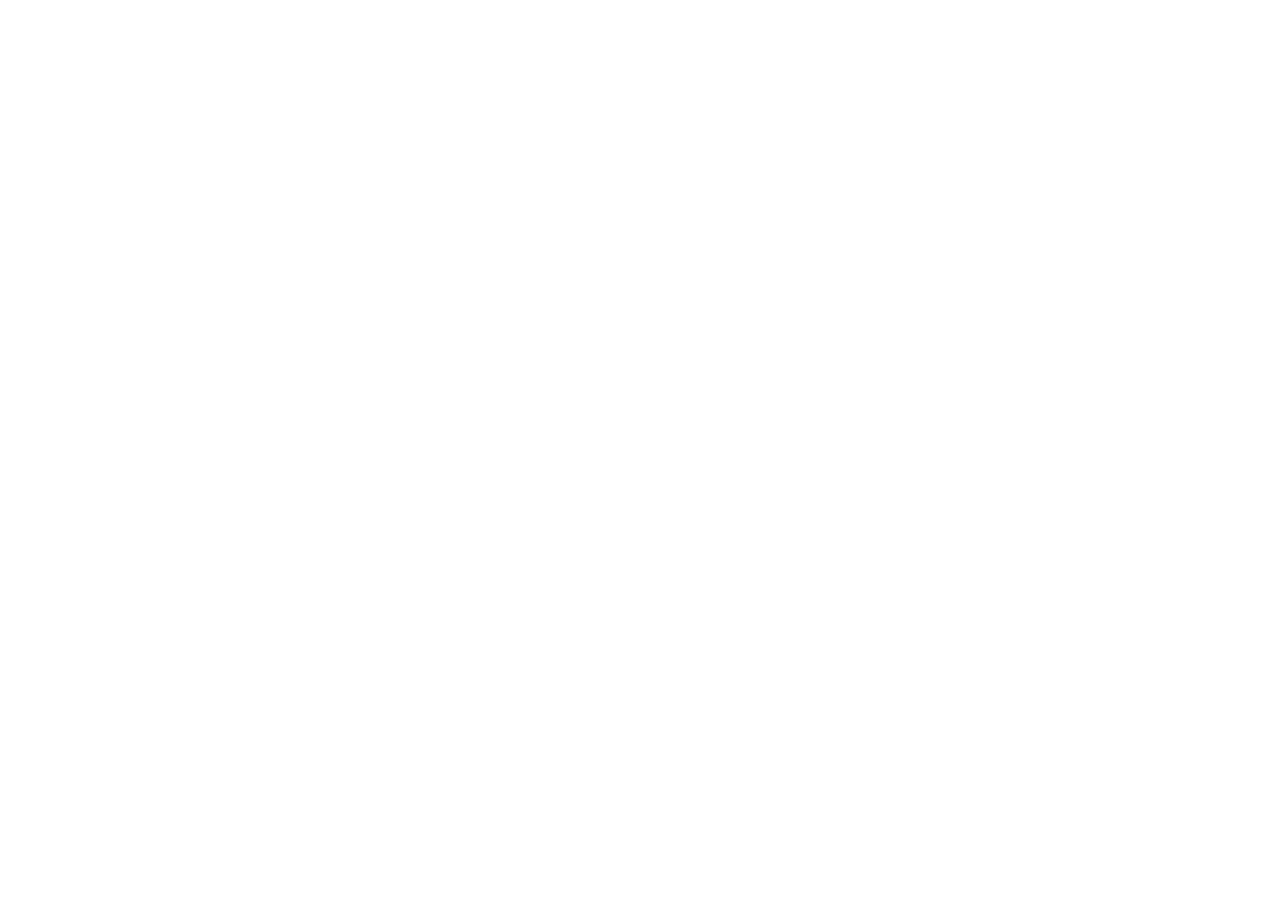
==== index.html @ f15f6111 "segundo commit" ====
<!DOCTYPE html>
<html lang="en">
<head>
    <meta charset="UTF-8">
    <meta http-equiv="X-UA-Compatible" content="IE=edge">
    <meta name="viewport" content="width=device-width, initial-scale=1.0">
    <link:ico src="./"></link:ico>
    <title>Perfumada - La Loca de los Perfumes</title>
</head>
<body>
    
</body>
</html>
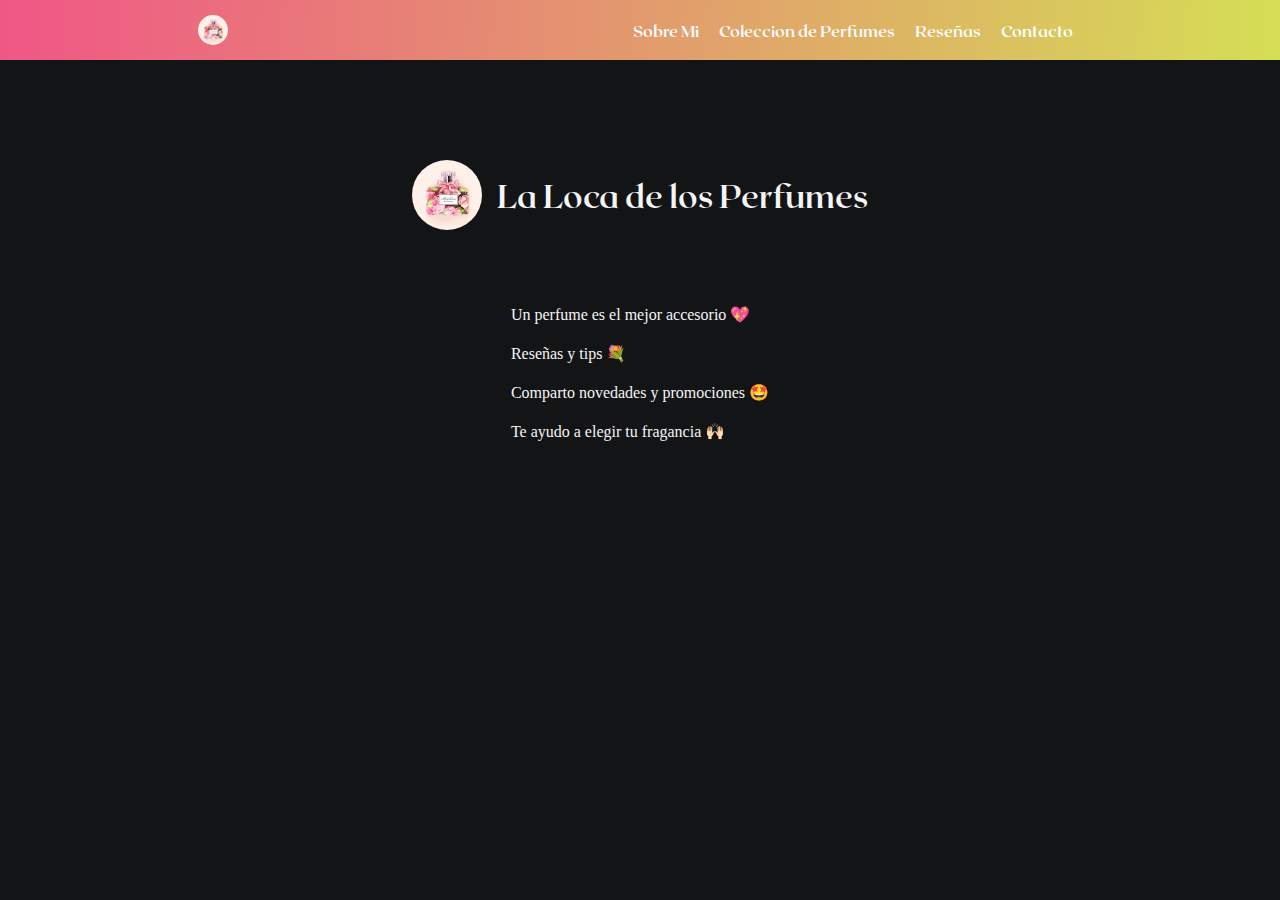
==== commit 48dd017a: "probando commit" ====
--- a/index.html
+++ b/index.html
@@ -4,10 +4,34 @@
     <meta charset="UTF-8">
     <meta http-equiv="X-UA-Compatible" content="IE=edge">
     <meta name="viewport" content="width=device-width, initial-scale=1.0">
-    <link:ico src="./"></link:ico>
-    <title>Perfumada - La Loca de los Perfumes</title>
+    <link rel="icon" type="image/x-icon" href="./images/pngegg.png">
+    <title>La Loca de los Perfumes</title>
+    <link rel="stylesheet" href="styles.css">
 </head>
 <body>
-    
+    <header class="header_section">
+        <nav class="nav_section">
+            <img src="./images/logo.jpg" alt="logo">
+            <ul>
+                <li><a href="">Sobre Mi</a></li>
+                <li><a href="">Coleccion de Perfumes</a></li>
+                <li><a href="">Reseñas</a></li>
+                <li><a href="">Contacto</a></li>
+            </ul>
+        </nav>
+    </header>
+    <div class="heroe_section">
+        <div class="titulo">
+            <img src="./images/logo.jpg" alt="logo">
+            <h1>La Loca de los Perfumes</h1>
+        </div>
+        <div class="info">
+           <p>Un perfume es el mejor accesorio 💖</p>
+           <p>Reseñas y tips 💐</p>
+           <p>Comparto novedades y promociones 🤩</p>
+           <p>Te ayudo a elegir tu fragancia 🙌🏻</p>
+        </div>
+    </div>
+    <script src="./app.js"></script>
 </body>
 </html>--- a/styles.css
+++ b/styles.css
@@ -0,0 +1,92 @@
+@font-face {
+    font-family: 'roxborough-cf-bold';
+    src: url('./fonts/FontsFree-Net-roxborough-cf-bold.ttf');
+}
+
+*{
+    margin: 0;
+    padding: 0;
+    box-sizing: border-box;
+}
+
+:root{
+    --rosa: #f05686;
+    --verde: #d5de55;
+    --font: 'roxborough-cf-bold';
+}
+
+body{ 
+    background-color: #131415;
+    color: whitesmoke;
+}
+
+.header_section{
+    background: rgb(240,86,134);
+    background: linear-gradient(93deg, rgba(240,86,134,1) 0%, rgba(213,222,85,1) 100%); 
+}
+
+.header_section .nav_section{
+    padding: 15px 0px;
+    display: flex;
+    justify-content: space-around;
+    flex-direction: row;
+}
+
+.nav_section img{
+    width: 30px;
+    height: 30px;
+    border-radius: 50px;
+}
+
+.nav_section ul{
+    display: flex;
+    justify-content: center;
+    align-items: center;
+}
+
+.nav_section li{
+    display: inline-block;
+    align-items: center;
+    margin: 0px 10px;
+    font-family: var(--font);
+}
+
+.nav_section a{
+    color: white;
+    text-decoration: none;
+}
+
+.heroe_section{
+    margin-top: 100px;
+    display: flex;
+    justify-content: center;
+    align-items: center;
+    flex-direction: column;
+    gap: 15px;
+}
+
+.heroe_section .titulo{
+    display: flex;
+    justify-content: center;
+    align-items: center;
+    gap: 15px;
+}
+
+.heroe_section h1{
+  color: whitesmoke;
+  font-family: var(--font);
+}
+
+.heroe_section img{
+    width: 70px;
+    height: 70px;
+    border-radius: 50px;
+}
+
+.heroe_section .info{
+    margin-top: 40px;
+}
+
+.info p{
+    margin: 20px 0px;
+}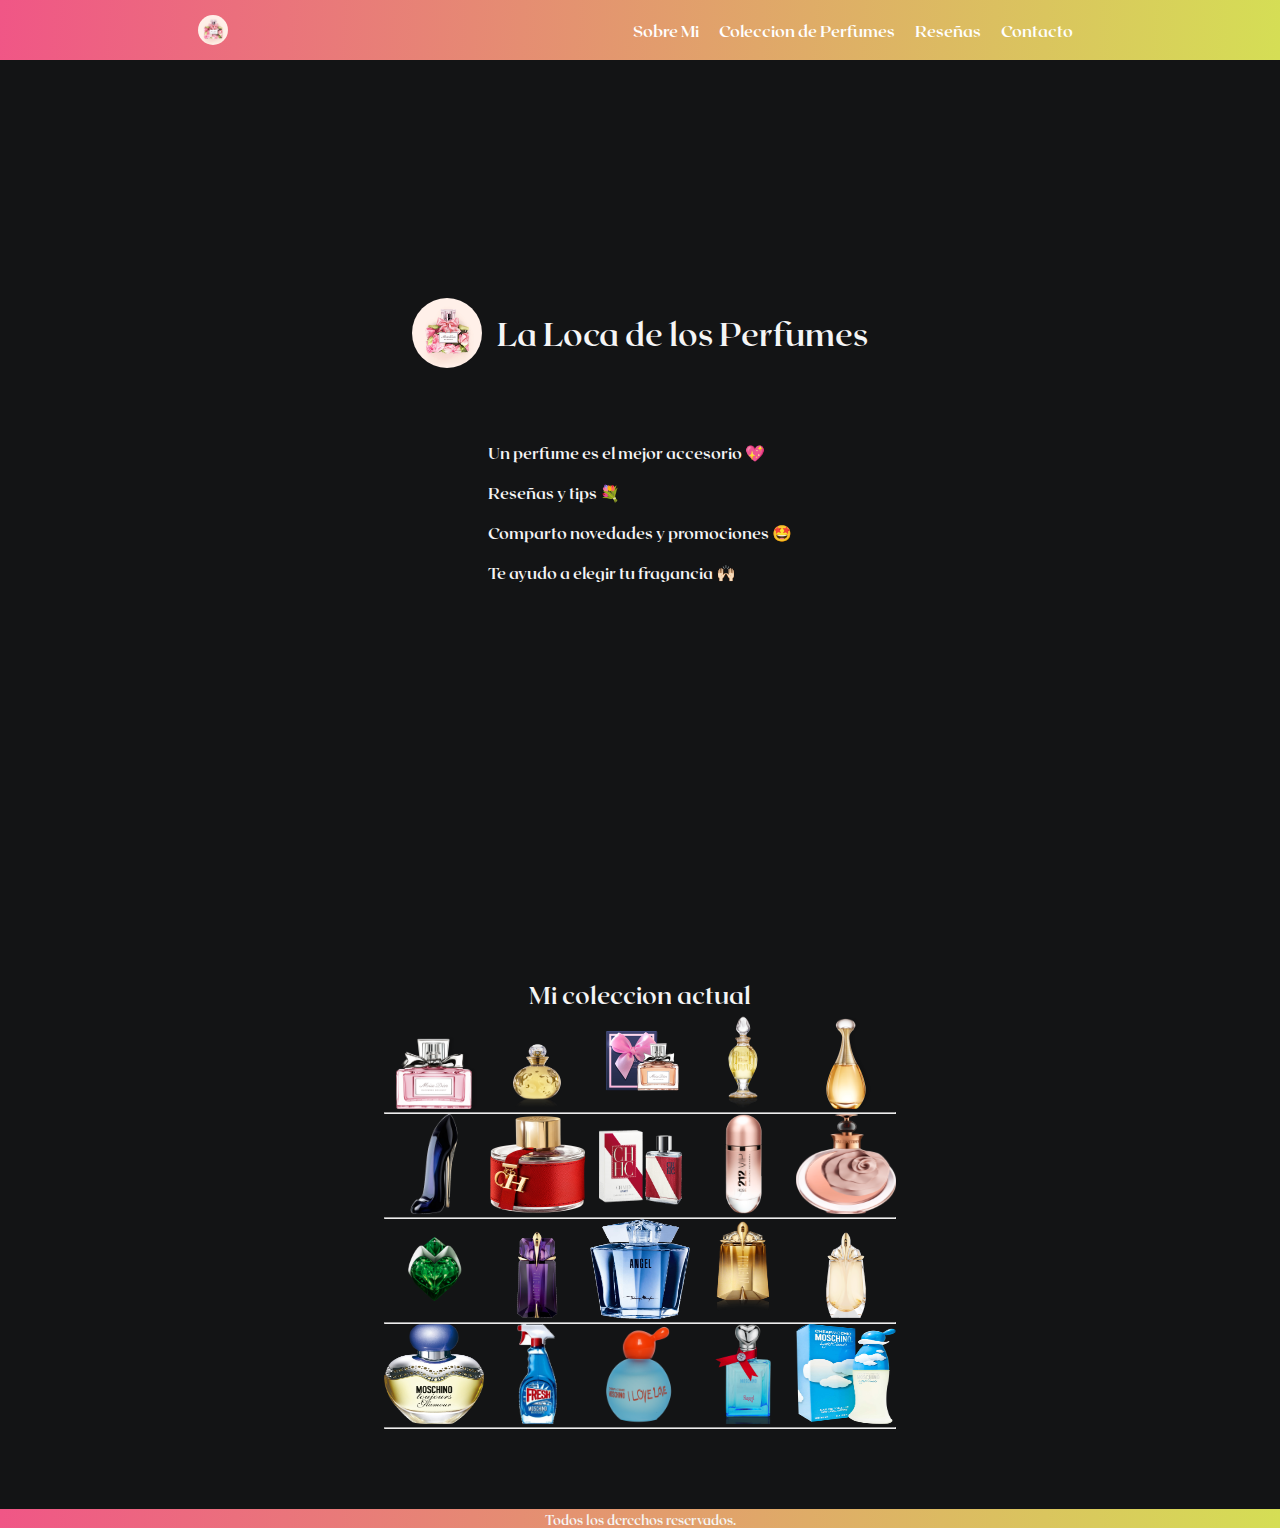
==== commit f8a480be: "guardado" ====
--- a/index.html
+++ b/index.html
@@ -14,7 +14,7 @@
             <img src="./images/logo.jpg" alt="logo">
             <ul>
                 <li><a href="">Sobre Mi</a></li>
-                <li><a href="">Coleccion de Perfumes</a></li>
+                <li><a href="#coleccion">Coleccion de Perfumes</a></li>
                 <li><a href="">Reseñas</a></li>
                 <li><a href="">Contacto</a></li>
             </ul>
@@ -32,6 +32,49 @@
            <p>Te ayudo a elegir tu fragancia 🙌🏻</p>
         </div>
     </div>
+    <div class="coleccion_section">
+        <div class="titulo_coleccion">
+            <a name="coleccion"></a>
+            <h2>Mi coleccion actual</h2>
+        </div>
+        <div class="perfumes_section">
+            <div>
+                <img src="./images/perfumesBotellas/01.png" alt="">
+                <img src="./images/perfumesBotellas/02.png" alt="">
+                <img src="./images/perfumesBotellas/03.png" alt="">
+                <img src="./images/perfumesBotellas/04.png" alt="">
+                <img src="./images/perfumesBotellas/05.png" alt="">
+                <hr>
+            </div>
+            <div>
+                <img src="./images/perfumesBotellas/06.png" alt="">
+                <img src="./images/perfumesBotellas/07.png" alt="">
+                <img src="./images/perfumesBotellas/08.png" alt="">
+                <img src="./images/perfumesBotellas/09.png" alt="">
+                <img src="./images/perfumesBotellas/10.png" alt="">
+                <hr>
+            </div>
+            <div>
+                <img src="./images/perfumesBotellas/11.png" alt="">
+                <img src="./images/perfumesBotellas/12.png" alt="">
+                <img src="./images/perfumesBotellas/13.png" alt="">
+                <img src="./images/perfumesBotellas/14.png" alt="">
+                <img src="./images/perfumesBotellas/15.png" alt="">
+                <hr>
+            </div>
+            <div>
+                <img src="./images/perfumesBotellas/16.png" alt="">
+                <img src="./images/perfumesBotellas/17.png" alt="">
+                <img src="./images/perfumesBotellas/18.png" alt="">
+                <img src="./images/perfumesBotellas/19.png" alt="">
+                <img src="./images/perfumesBotellas/20.png" alt="">
+                <hr>
+            </div>
+        </div>
+    </div>
+    <footer class="footer_section">
+        <p><small>Todos los derechos reservados.</small></p>
+    </footer>
     <script src="./app.js"></script>
 </body>
 </html>--- a/styles.css
+++ b/styles.css
@@ -7,6 +7,7 @@
     margin: 0;
     padding: 0;
     box-sizing: border-box;
+    scroll-behavior: smooth;
 }
 
 :root{
@@ -18,9 +19,17 @@
 body{ 
     background-color: #131415;
     color: whitesmoke;
+    font-family: var(--font);
+    display: flex;
+    justify-content: center;
+    align-items: center;
+    flex-direction: column;
 }
 
 .header_section{
+    top: 0;
+    position: fixed;
+    width: 100%;
     background: rgb(240,86,134);
     background: linear-gradient(93deg, rgba(240,86,134,1) 0%, rgba(213,222,85,1) 100%); 
 }
@@ -57,7 +66,9 @@
 }
 
 .heroe_section{
-    margin-top: 100px;
+    width: 60%;
+    height: 100vh;
+    padding: 4rem 1rem;
     display: flex;
     justify-content: center;
     align-items: center;
@@ -89,4 +100,27 @@
 
 .info p{
     margin: 20px 0px;
+}
+
+.coleccion_section{
+    width: 60%;
+    padding: 5rem 1rem;
+    display: flex;
+    flex-direction: column;
+    justify-content: center;
+    align-items: center;
+}
+
+.perfumes_section img{
+    width: 100px;
+    height: 100px;
+}
+
+.footer_section{
+    width: 100%;
+    display: flex;
+    justify-content: center;
+    bottom: 0;
+    background: rgb(240,86,134);
+    background: linear-gradient(93deg, rgba(240,86,134,1) 0%, rgba(213,222,85,1) 100%); 
 }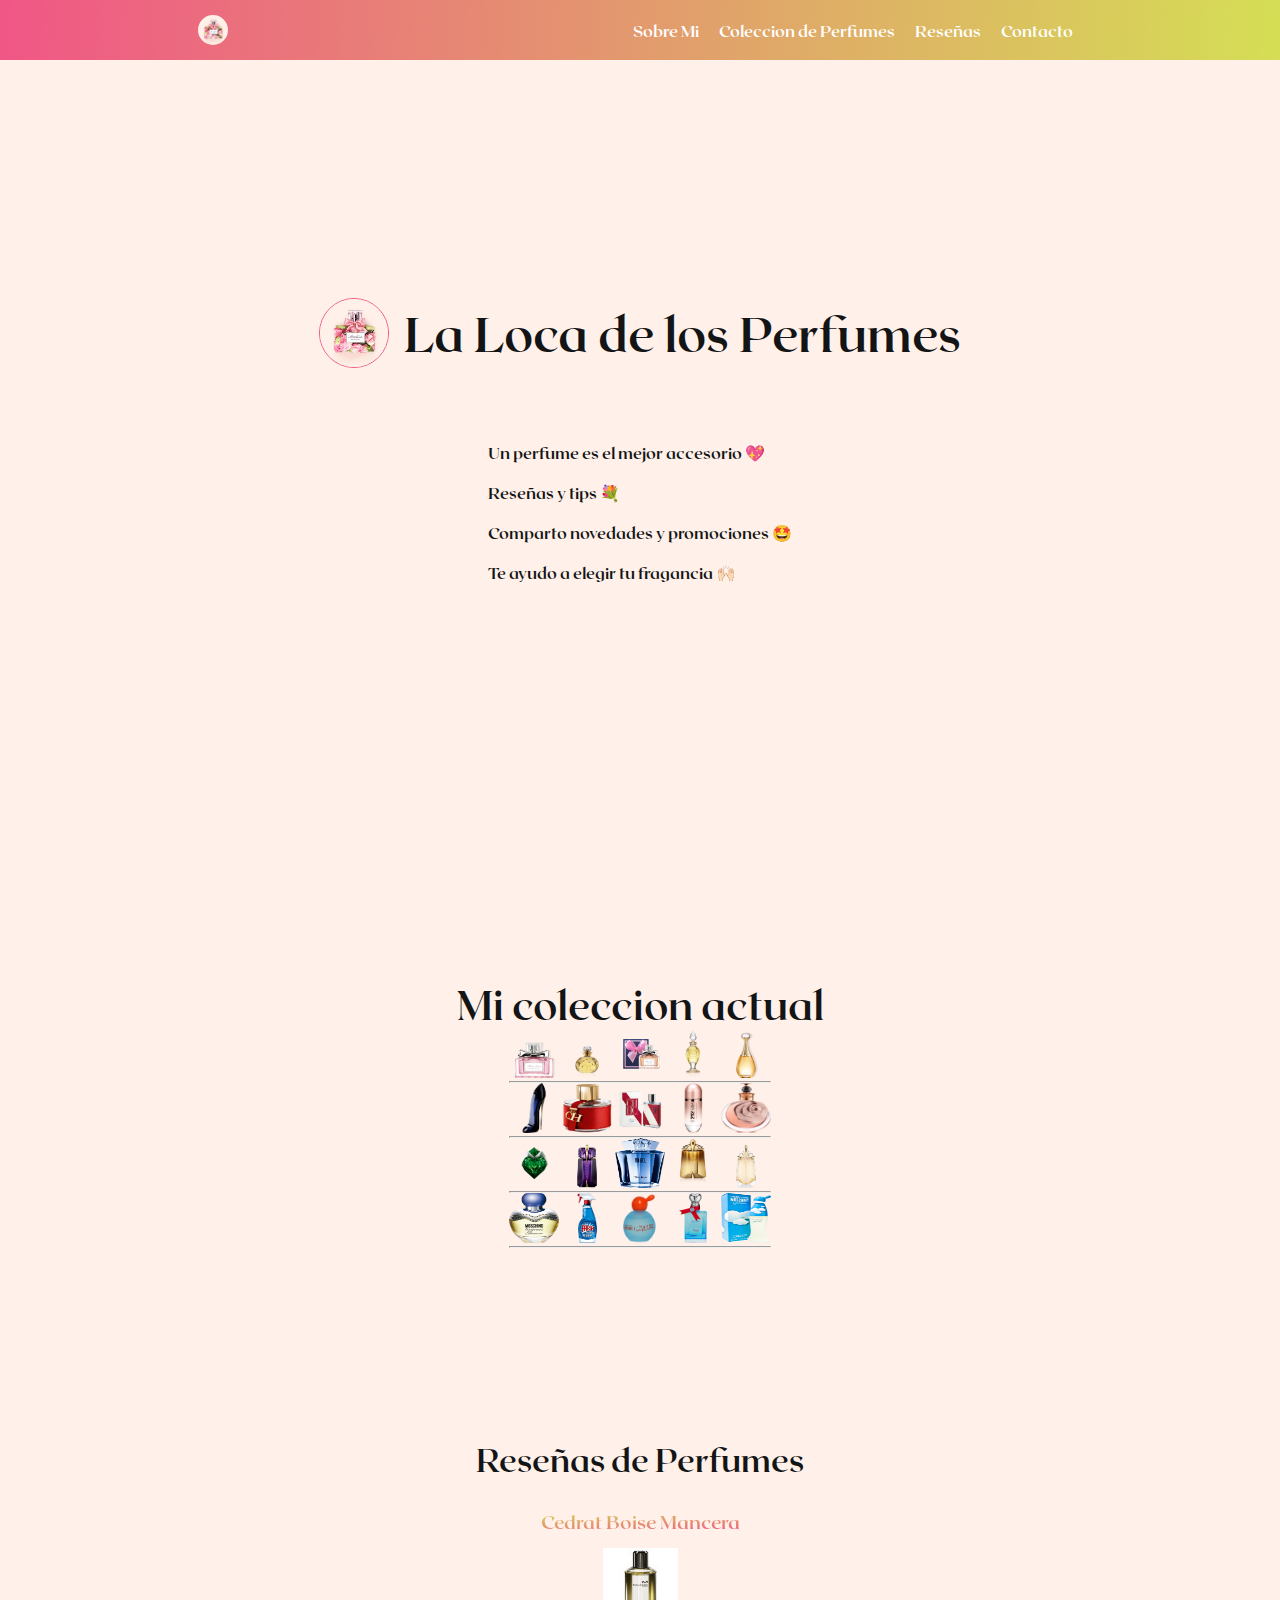
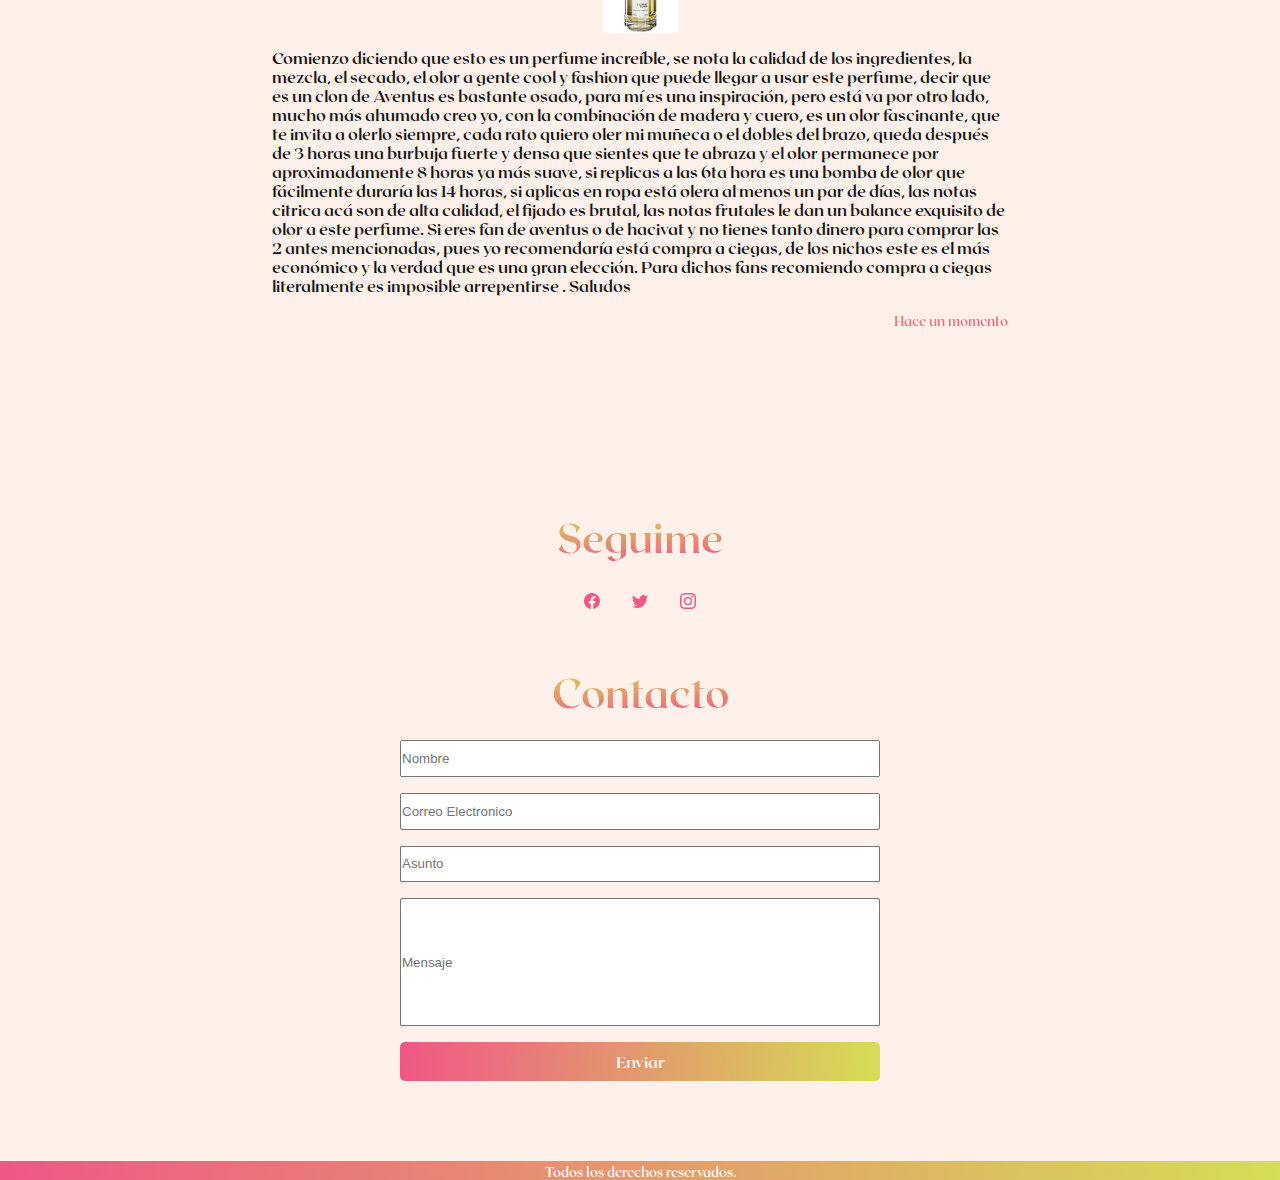
==== commit 2d72c9d9: "re tarde el commit un domingo" ====
--- a/index.html
+++ b/index.html
@@ -13,13 +13,14 @@
         <nav class="nav_section">
             <img src="./images/logo.jpg" alt="logo">
             <ul>
-                <li><a href="">Sobre Mi</a></li>
+                <li><a href="#">Sobre Mi</a></li>
                 <li><a href="#coleccion">Coleccion de Perfumes</a></li>
-                <li><a href="">Reseñas</a></li>
-                <li><a href="">Contacto</a></li>
+                <li><a href="#resena">Reseñas</a></li>
+                <li><a href="#contacto">Contacto</a></li>
             </ul>
         </nav>
     </header>
+    
     <div class="heroe_section">
         <div class="titulo">
             <img src="./images/logo.jpg" alt="logo">
@@ -32,6 +33,7 @@
            <p>Te ayudo a elegir tu fragancia 🙌🏻</p>
         </div>
     </div>
+
     <div class="coleccion_section">
         <div class="titulo_coleccion">
             <a name="coleccion"></a>
@@ -72,6 +74,56 @@
             </div>
         </div>
     </div>
+
+    <div class="resenas_section">
+        <div class="titulo">
+            <a name="resena"></a>
+            <h1>Reseñas de Perfumes</h1>
+        </div>
+        <div class="resena_info">
+            <h3 class="texto-gradiente">Cedrat Boise Mancera</h3>
+            <img src="./images/m.15211.jpg" alt="">
+            <p>
+               Comienzo diciendo que esto es un perfume increíble, se nota la calidad de los ingredientes, la mezcla, el secado, el olor a gente cool y fashion que puede llegar a usar este perfume, decir que es un clon de Aventus es bastante osado, para mí es una inspiración, pero está va por otro lado, mucho más ahumado creo yo, con la combinación de madera y cuero, es un olor fascinante, que te invita a olerlo siempre, cada rato quiero oler mi muñeca o el dobles del brazo, queda después de 3 horas una burbuja fuerte y densa que sientes que te abraza y el olor permanece por aproximadamente 8 horas ya más suave, si replicas a las 6ta hora es una bomba de olor que fácilmente duraría las 14 horas, si aplicas en ropa está olera al menos un par de días, las notas citrica acá son de alta calidad, el fijado es brutal, las notas frutales le dan un balance exquisito de olor a este perfume. Si eres fan de aventus o de hacivat y no tienes tanto dinero para comprar las 2 antes mencionadas, pues yo recomendaría está compra a ciegas, de los nichos este es el más económico y la verdad que es una gran elección. Para dichos fans recomiendo compra a ciegas literalmente es imposible arrepentirse . Saludos 
+            </p>
+            <p class="ago_resena texto-gradiente"><small>Hace un momento</small></p>
+        </div>
+    </div>
+
+    <div class="contacto_section">
+        <a name="contacto"></a>
+        <div class="seguime">
+            <h3 class="texto-gradiente">Seguime</h3>
+            <div class="socialbtn">
+                <a href="https://www.facebook.com/profile.php?id=100091892619395&mibextid=LQQJ4d" target="_blank" class="slider-nav-item">
+                    <svg xmlns="http://www.w3.org/2000/svg" width="16" height="16" fill="currentColor" class="bi bi-facebook" viewBox="0 0 16 16">
+                        <path d="M16 8.049c0-4.446-3.582-8.05-8-8.05C3.58 0-.002 3.603-.002 8.05c0 4.017 2.926 7.347 6.75 7.951v-5.625h-2.03V8.05H6.75V6.275c0-2.017 1.195-3.131 3.022-3.131.876 0 1.791.157 1.791.157v1.98h-1.009c-.993 0-1.303.621-1.303 1.258v1.51h2.218l-.354 2.326H9.25V16c3.824-.604 6.75-3.934 6.75-7.951z"/>
+                    </svg>
+                </a>
+                <a href="https://twitter.com/locadeperfumes?s=11&t=67yDDYNcjKkB8qKzcbiNJA" target="_blank" class="slider-nav-item">
+                    <svg xmlns="http://www.w3.org/2000/svg" width="16" height="16" fill="currentColor" class="bi bi-twitter" viewBox="0 0 16 16">
+                        <path d="M5.026 15c6.038 0 9.341-5.003 9.341-9.334 0-.14 0-.282-.006-.422A6.685 6.685 0 0 0 16 3.542a6.658 6.658 0 0 1-1.889.518 3.301 3.301 0 0 0 1.447-1.817 6.533 6.533 0 0 1-2.087.793A3.286 3.286 0 0 0 7.875 6.03a9.325 9.325 0 0 1-6.767-3.429 3.289 3.289 0 0 0 1.018 4.382A3.323 3.323 0 0 1 .64 6.575v.045a3.288 3.288 0 0 0 2.632 3.218 3.203 3.203 0 0 1-.865.115 3.23 3.23 0 0 1-.614-.057 3.283 3.283 0 0 0 3.067 2.277A6.588 6.588 0 0 1 .78 13.58a6.32 6.32 0 0 1-.78-.045A9.344 9.344 0 0 0 5.026 15z"/>
+                    </svg>
+                </a>
+                <a href="https://www.instagram.com/lalocadelosperfumes_/" target="_blank" class="slider-nav-item">
+                    <svg xmlns="http://www.w3.org/2000/svg" width="16" height="16" fill="currentColor" class="bi bi-instagram" viewBox="0 0 16 16">
+                        <path d="M8 0C5.829 0 5.556.01 4.703.048 3.85.088 3.269.222 2.76.42a3.917 3.917 0 0 0-1.417.923A3.927 3.927 0 0 0 .42 2.76C.222 3.268.087 3.85.048 4.7.01 5.555 0 5.827 0 8.001c0 2.172.01 2.444.048 3.297.04.852.174 1.433.372 1.942.205.526.478.972.923 1.417.444.445.89.719 1.416.923.51.198 1.09.333 1.942.372C5.555 15.99 5.827 16 8 16s2.444-.01 3.298-.048c.851-.04 1.434-.174 1.943-.372a3.916 3.916 0 0 0 1.416-.923c.445-.445.718-.891.923-1.417.197-.509.332-1.09.372-1.942C15.99 10.445 16 10.173 16 8s-.01-2.445-.048-3.299c-.04-.851-.175-1.433-.372-1.941a3.926 3.926 0 0 0-.923-1.417A3.911 3.911 0 0 0 13.24.42c-.51-.198-1.092-.333-1.943-.372C10.443.01 10.172 0 7.998 0h.003zm-.717 1.442h.718c2.136 0 2.389.007 3.232.046.78.035 1.204.166 1.486.275.373.145.64.319.92.599.28.28.453.546.598.92.11.281.24.705.275 1.485.039.843.047 1.096.047 3.231s-.008 2.389-.047 3.232c-.035.78-.166 1.203-.275 1.485a2.47 2.47 0 0 1-.599.919c-.28.28-.546.453-.92.598-.28.11-.704.24-1.485.276-.843.038-1.096.047-3.232.047s-2.39-.009-3.233-.047c-.78-.036-1.203-.166-1.485-.276a2.478 2.478 0 0 1-.92-.598 2.48 2.48 0 0 1-.6-.92c-.109-.281-.24-.705-.275-1.485-.038-.843-.046-1.096-.046-3.233 0-2.136.008-2.388.046-3.231.036-.78.166-1.204.276-1.486.145-.373.319-.64.599-.92.28-.28.546-.453.92-.598.282-.11.705-.24 1.485-.276.738-.034 1.024-.044 2.515-.045v.002zm4.988 1.328a.96.96 0 1 0 0 1.92.96.96 0 0 0 0-1.92zm-4.27 1.122a4.109 4.109 0 1 0 0 8.217 4.109 4.109 0 0 0 0-8.217zm0 1.441a2.667 2.667 0 1 1 0 5.334 2.667 2.667 0 0 1 0-5.334z"/>
+                    </svg>
+                </a>
+            </div>
+        </div>
+        <div class="contacto">
+            <h3 class="texto-gradiente">Contacto</h3>
+            <form action="" class="form">
+                <input type="text" name="" id="" placeholder="Nombre">
+                <input type="text" name="" id="" placeholder="Correo Electronico">
+                <input type="text" name="" id="" placeholder="Asunto">
+                <input type="text" name="" id="mensaje" placeholder="Mensaje">
+                <button type="submit">Enviar</button>
+            </form>
+        </div>
+    </div>
+
     <footer class="footer_section">
         <p><small>Todos los derechos reservados.</small></p>
     </footer>
--- a/styles.css
+++ b/styles.css
@@ -13,12 +13,21 @@
 :root{
     --rosa: #f05686;
     --verde: #d5de55;
+    --fondo: #fff0e9;
+    --text: #131415;
     --font: 'roxborough-cf-bold';
 }
 
+.texto-gradiente {
+    background: -webkit-linear-gradient(93deg, rgba(240,86,134,1) 0%, rgba(213,222,85,1) 100%);
+    -webkit-background-clip: text;
+    -webkit-text-fill-color: transparent;
+    color: transparent;  
+  }
+
 body{ 
-    background-color: #131415;
-    color: whitesmoke;
+    background-color: var(--fondo);
+    color: var(--text);
     font-family: var(--font);
     display: flex;
     justify-content: center;
@@ -29,6 +38,7 @@
 .header_section{
     top: 0;
     position: fixed;
+    z-index: 99 ;
     width: 100%;
     background: rgb(240,86,134);
     background: linear-gradient(93deg, rgba(240,86,134,1) 0%, rgba(213,222,85,1) 100%); 
@@ -83,19 +93,43 @@
     gap: 15px;
 }
 
+@keyframes fade {
+    from {
+      opacity: 0;
+    }
+    to {
+      opacity: 1;
+    }
+}
+
+@keyframes slide-up {
+    from {
+      transform: translateY(300px);
+    }
+    to {
+      transform: translateY(0);
+    }
+}
+
 .heroe_section h1{
-  color: whitesmoke;
+  color: var(--text);
   font-family: var(--font);
+  font-size: 3rem;
+  animation: fade 1s ease-in, slide-up 1.3s ease-in-out;
 }
 
 .heroe_section img{
     width: 70px;
     height: 70px;
     border-radius: 50px;
+    border: 1px solid var(--rosa);
+    animation: fade 1s ease-in, slide-up 1.3s ease-in-out;
 }
 
 .heroe_section .info{
     margin-top: 40px;
+    animation: fade 1s ease-in, slide-up 1.3s ease-in-out;
+    animation-delay: 0.3s;
 }
 
 .info p{
@@ -109,11 +143,134 @@
     flex-direction: column;
     justify-content: center;
     align-items: center;
+    animation: fade 1s ease-in, slide-up 1.3s ease-in-out;
+    animation-delay: 0.5s;
+}
+
+.titulo_coleccion h2{
+    font-weight: 800;
+    font-size: 2.5rem;
+}
+
+.perfumes_section{
+    width: auto;
 }
 
 .perfumes_section img{
-    width: 100px;
-    height: 100px;
+    width: 50px;
+    height: 50px;
+}
+
+.resenas_section{
+    width: 60%;
+    padding: 5rem 1rem;
+    display: flex;
+    flex-direction: column;
+    justify-content: center;
+    align-items: center;
+    animation: fade 1s ease-in, slide-up 1.3s ease-in-out;
+    animation-delay: 0.5s;
+}
+
+.resenas_section .titulo{
+    padding: 2rem 0rem;
+}
+
+.resenas_section .resena_info{
+    display: flex;
+    justify-content: center;
+    align-items: center;
+    flex-direction: column;
+    gap: 15px;
+}
+
+.resena_info h3{
+    color: var(--gradiente);
+}
+
+.resena_info .ago_resena{
+    text-align: end;
+    width: 100%;
+    color: var(--gradiente);
+}
+
+.contacto_section{
+    width: 60%;
+    padding: 5rem 1rem;
+    display: flex;
+    flex-direction: column;
+    justify-content: center;
+    align-items: center;
+    gap: 1.5rem;
+    animation: fade 1s ease-in, slide-up 1.3s ease-in-out;
+    animation-delay: 0.5s;
+}
+
+.contacto_section .seguime{
+    display: flex;
+    align-items: center;
+    flex-direction: column;
+}
+
+.contacto_section .contacto{
+    display: flex;
+    flex-direction: column;
+    justify-content: center;
+    align-items: center;
+    gap: 1.5rem;
+}
+
+.contacto .form{
+    display: flex;
+    flex-direction: column;
+    justify-content: center;
+    align-items: center;
+}
+
+.form input{
+    width: 30rem;
+    height: 2.3rem;
+    margin-bottom: 1rem;
+}
+
+.form #mensaje{
+    width: 30rem;
+    height: 8rem;
+    margin-bottom: 1rem;
+}
+
+.form button{
+    border-radius: 5px;
+    width: 30rem;
+    padding: 10px 0px;
+    background: rgb(240,86,134);
+    background: linear-gradient(93deg, rgba(240,86,134,1) 0%, rgba(213,222,85,1) 100%); 
+    border: #d5de55;
+    color: whitesmoke;
+    font-family: var(--font);
+    font-size: medium;
+}
+
+.seguime h3, .contacto h3{
+    font-size: 2.5rem;
+}
+
+.socialbtn{
+    margin: 2rem 0rem;
+    display: flex;
+    flex-direction: row;
+    justify-content: center;
+    align-items: center;
+    gap: 2rem;
+}
+
+.socialbtn a{
+    text-decoration: none;
+    color: var(--rosa);
+}
+
+.socialbtn svg{
+    size: 26rem;
 }
 
 .footer_section{
@@ -123,4 +280,8 @@
     bottom: 0;
     background: rgb(240,86,134);
     background: linear-gradient(93deg, rgba(240,86,134,1) 0%, rgba(213,222,85,1) 100%); 
+}
+
+.footer_section p{
+    color: whitesmoke;
 }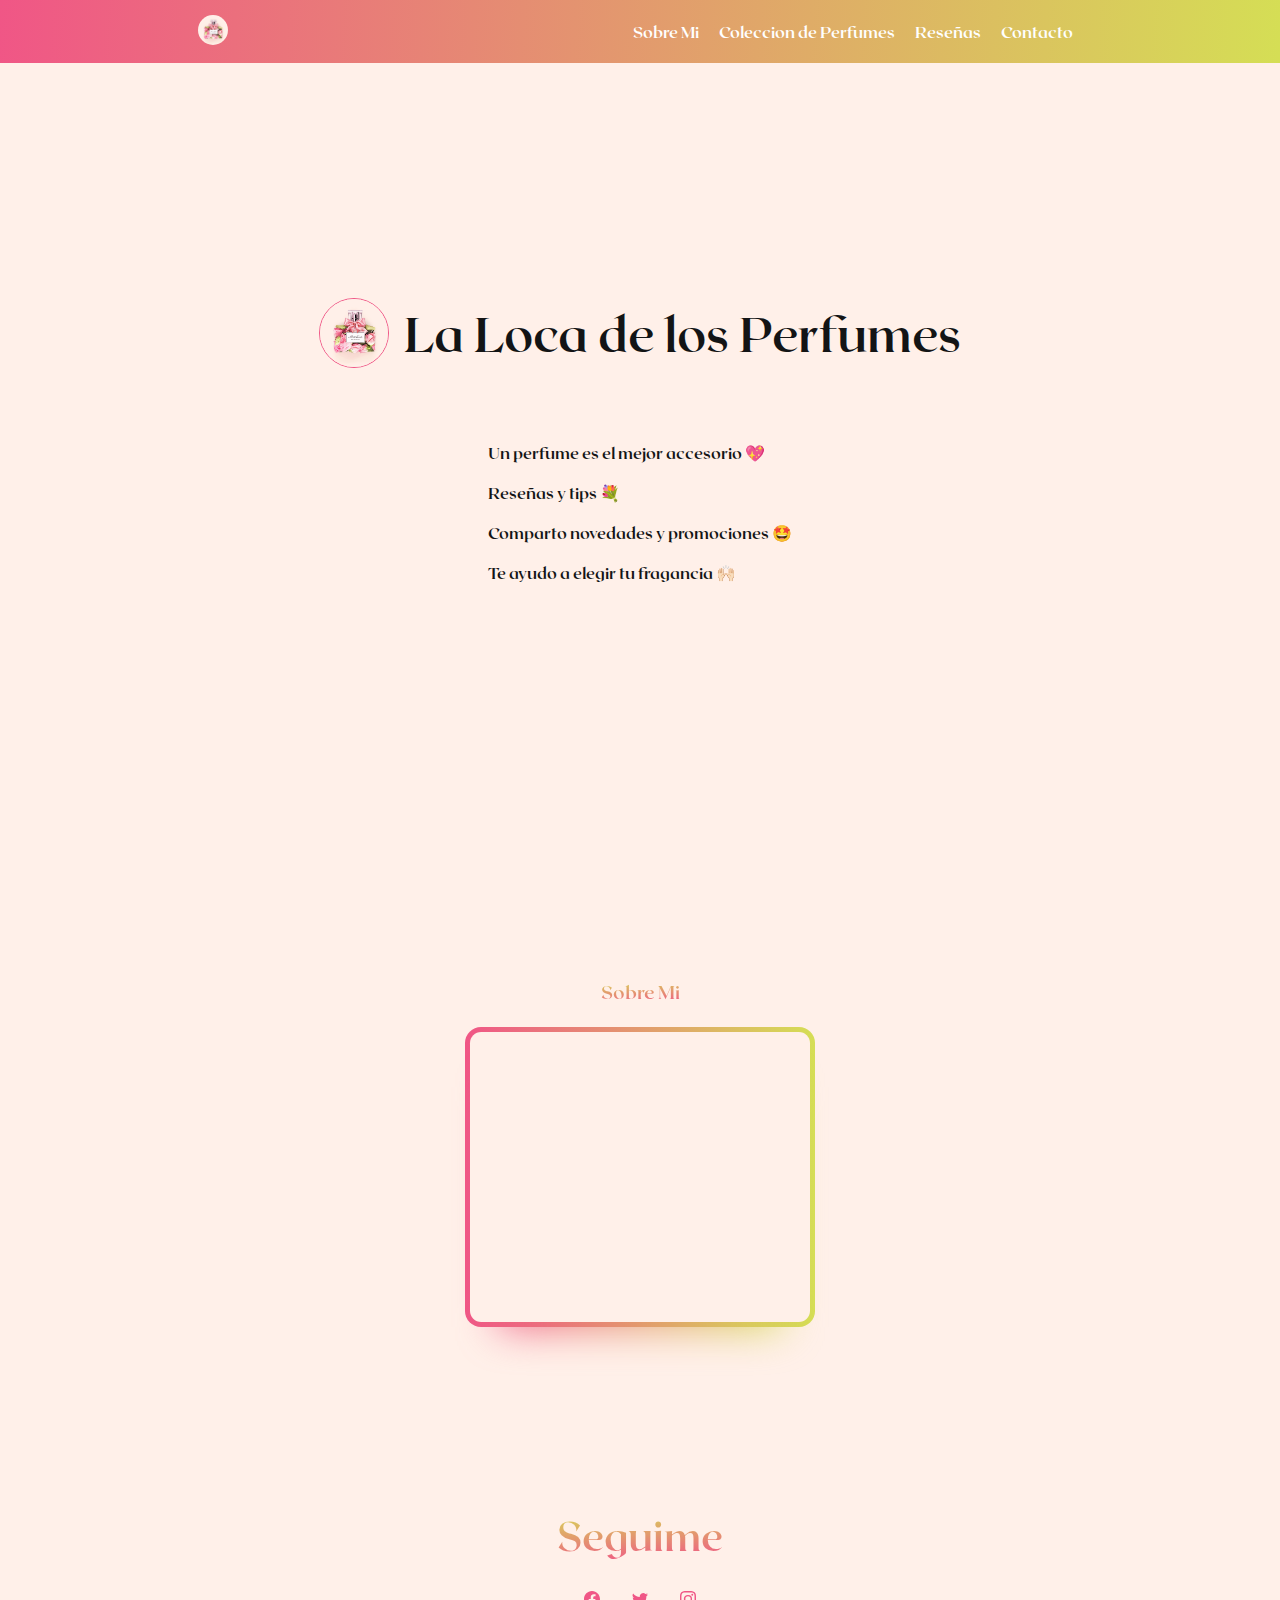
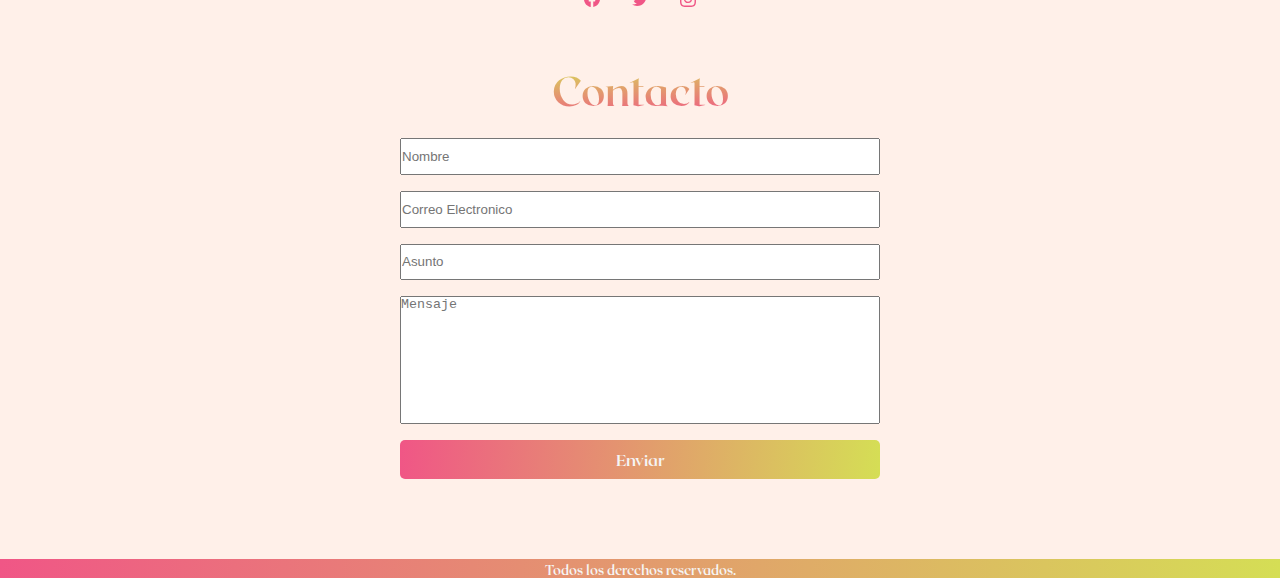
==== commit f9252d63: "add ." ====
--- a/index.html
+++ b/index.html
@@ -11,11 +11,11 @@
 <body>
     <header class="header_section">
         <nav class="nav_section">
-            <img src="./images/logo.jpg" alt="logo">
+            <a href="./index.html"><img src="./images/logo.jpg" alt="logo"></a>
             <ul>
-                <li><a href="#">Sobre Mi</a></li>
-                <li><a href="#coleccion">Coleccion de Perfumes</a></li>
-                <li><a href="#resena">Reseñas</a></li>
+                <li><a href="#yo">Sobre Mi</a></li>
+                <li><a href="./perfumes.html">Coleccion de Perfumes</a></li>
+                <li><a href="./resenas.html">Reseñas</a></li>
                 <li><a href="#contacto">Contacto</a></li>
             </ul>
         </nav>
@@ -34,60 +34,14 @@
         </div>
     </div>
 
-    <div class="coleccion_section">
-        <div class="titulo_coleccion">
-            <a name="coleccion"></a>
-            <h2>Mi coleccion actual</h2>
-        </div>
-        <div class="perfumes_section">
-            <div>
-                <img src="./images/perfumesBotellas/01.png" alt="">
-                <img src="./images/perfumesBotellas/02.png" alt="">
-                <img src="./images/perfumesBotellas/03.png" alt="">
-                <img src="./images/perfumesBotellas/04.png" alt="">
-                <img src="./images/perfumesBotellas/05.png" alt="">
-                <hr>
+    <a name="yo"></a>
+    <div class="yo_section">
+        <h3 class="texto-gradiente">Sobre Mi</h3>
+        <div class="card">
+            <div class="card-info">
+              <p class="title">Magic Card</p>
             </div>
-            <div>
-                <img src="./images/perfumesBotellas/06.png" alt="">
-                <img src="./images/perfumesBotellas/07.png" alt="">
-                <img src="./images/perfumesBotellas/08.png" alt="">
-                <img src="./images/perfumesBotellas/09.png" alt="">
-                <img src="./images/perfumesBotellas/10.png" alt="">
-                <hr>
-            </div>
-            <div>
-                <img src="./images/perfumesBotellas/11.png" alt="">
-                <img src="./images/perfumesBotellas/12.png" alt="">
-                <img src="./images/perfumesBotellas/13.png" alt="">
-                <img src="./images/perfumesBotellas/14.png" alt="">
-                <img src="./images/perfumesBotellas/15.png" alt="">
-                <hr>
-            </div>
-            <div>
-                <img src="./images/perfumesBotellas/16.png" alt="">
-                <img src="./images/perfumesBotellas/17.png" alt="">
-                <img src="./images/perfumesBotellas/18.png" alt="">
-                <img src="./images/perfumesBotellas/19.png" alt="">
-                <img src="./images/perfumesBotellas/20.png" alt="">
-                <hr>
-            </div>
-        </div>
-    </div>
-
-    <div class="resenas_section">
-        <div class="titulo">
-            <a name="resena"></a>
-            <h1>Reseñas de Perfumes</h1>
-        </div>
-        <div class="resena_info">
-            <h3 class="texto-gradiente">Cedrat Boise Mancera</h3>
-            <img src="./images/m.15211.jpg" alt="">
-            <p>
-               Comienzo diciendo que esto es un perfume increíble, se nota la calidad de los ingredientes, la mezcla, el secado, el olor a gente cool y fashion que puede llegar a usar este perfume, decir que es un clon de Aventus es bastante osado, para mí es una inspiración, pero está va por otro lado, mucho más ahumado creo yo, con la combinación de madera y cuero, es un olor fascinante, que te invita a olerlo siempre, cada rato quiero oler mi muñeca o el dobles del brazo, queda después de 3 horas una burbuja fuerte y densa que sientes que te abraza y el olor permanece por aproximadamente 8 horas ya más suave, si replicas a las 6ta hora es una bomba de olor que fácilmente duraría las 14 horas, si aplicas en ropa está olera al menos un par de días, las notas citrica acá son de alta calidad, el fijado es brutal, las notas frutales le dan un balance exquisito de olor a este perfume. Si eres fan de aventus o de hacivat y no tienes tanto dinero para comprar las 2 antes mencionadas, pues yo recomendaría está compra a ciegas, de los nichos este es el más económico y la verdad que es una gran elección. Para dichos fans recomiendo compra a ciegas literalmente es imposible arrepentirse . Saludos 
-            </p>
-            <p class="ago_resena texto-gradiente"><small>Hace un momento</small></p>
-        </div>
+          </div>
     </div>
 
     <div class="contacto_section">
@@ -115,10 +69,10 @@
         <div class="contacto">
             <h3 class="texto-gradiente">Contacto</h3>
             <form action="" class="form">
-                <input type="text" name="" id="" placeholder="Nombre">
-                <input type="text" name="" id="" placeholder="Correo Electronico">
-                <input type="text" name="" id="" placeholder="Asunto">
-                <input type="text" name="" id="mensaje" placeholder="Mensaje">
+                <input type="text" name="" id="nombre" placeholder="Nombre">
+                <input type="email" name="" id="email" placeholder="Correo Electronico">
+                <input type="text" name="" id="asunto" placeholder="Asunto">
+                <textarea name="mensaje" id="mensaje" cols="30" rows="10" placeholder="Mensaje" fieldset="false"></textarea>
                 <button type="submit">Enviar</button>
             </form>
         </div>
--- a/styles.css
+++ b/styles.css
@@ -193,6 +193,80 @@
     width: 100%;
     color: var(--gradiente);
 }
+
+/***********************************/
+
+.yo_section{
+    width: 60%;
+    padding: 5rem 1rem;
+    display: flex;
+    flex-direction: column;
+    justify-content: center;
+    align-items: center;
+    gap: 1.5rem;
+    animation: fade 1s ease-in, slide-up 1.3s ease-in-out;
+    animation-delay: 0.5s;
+}
+
+.card {
+    --background: linear-gradient(to left, var(--verde) 0%, var(--rosa) 100%);
+    width: 350px;
+    height: 300px;
+    padding: 5px;
+    border-radius: 1rem;
+    overflow: visible;
+    background: #f7ba2b;
+    background: var(--background);
+    position: relative;
+    z-index: 1;
+   }
+   
+   .card::after {
+    position: absolute;
+    content: "";
+    top: 30px;
+    left: 0;
+    right: 0;
+    z-index: -1;
+    height: 100%;
+    width: 100%;
+    transform: scale(0.8);
+    filter: blur(25px);
+    background: #f7ba2b;
+    background: var(--background);
+    transition: opacity .5s;
+   }
+   
+   .card-info {
+    --color: var(--fondo);
+    background: var(--color);
+    color: var(--color);
+    display: flex;
+    justify-content: center;
+    align-items: center;
+    width: 100%;
+    height: 100%;
+    overflow: visible;
+    border-radius: .7rem;
+   }
+   
+   .card .title {
+    font-weight: bold;
+    letter-spacing: .1em;
+   }
+   
+   /*Hover*/
+   .card:hover::after {
+    opacity: 0;
+   }
+   
+   .card:hover .card-info {
+    color: #f7ba2b;
+    transition: color 1s;
+   }
+   
+
+/***********************************/
 
 .contacto_section{
     width: 60%;
@@ -273,8 +347,14 @@
     size: 26rem;
 }
 
+textarea {
+    resize: none;
+}
+  
+
 .footer_section{
     width: 100%;
+    z-index: 99;
     display: flex;
     justify-content: center;
     bottom: 0;
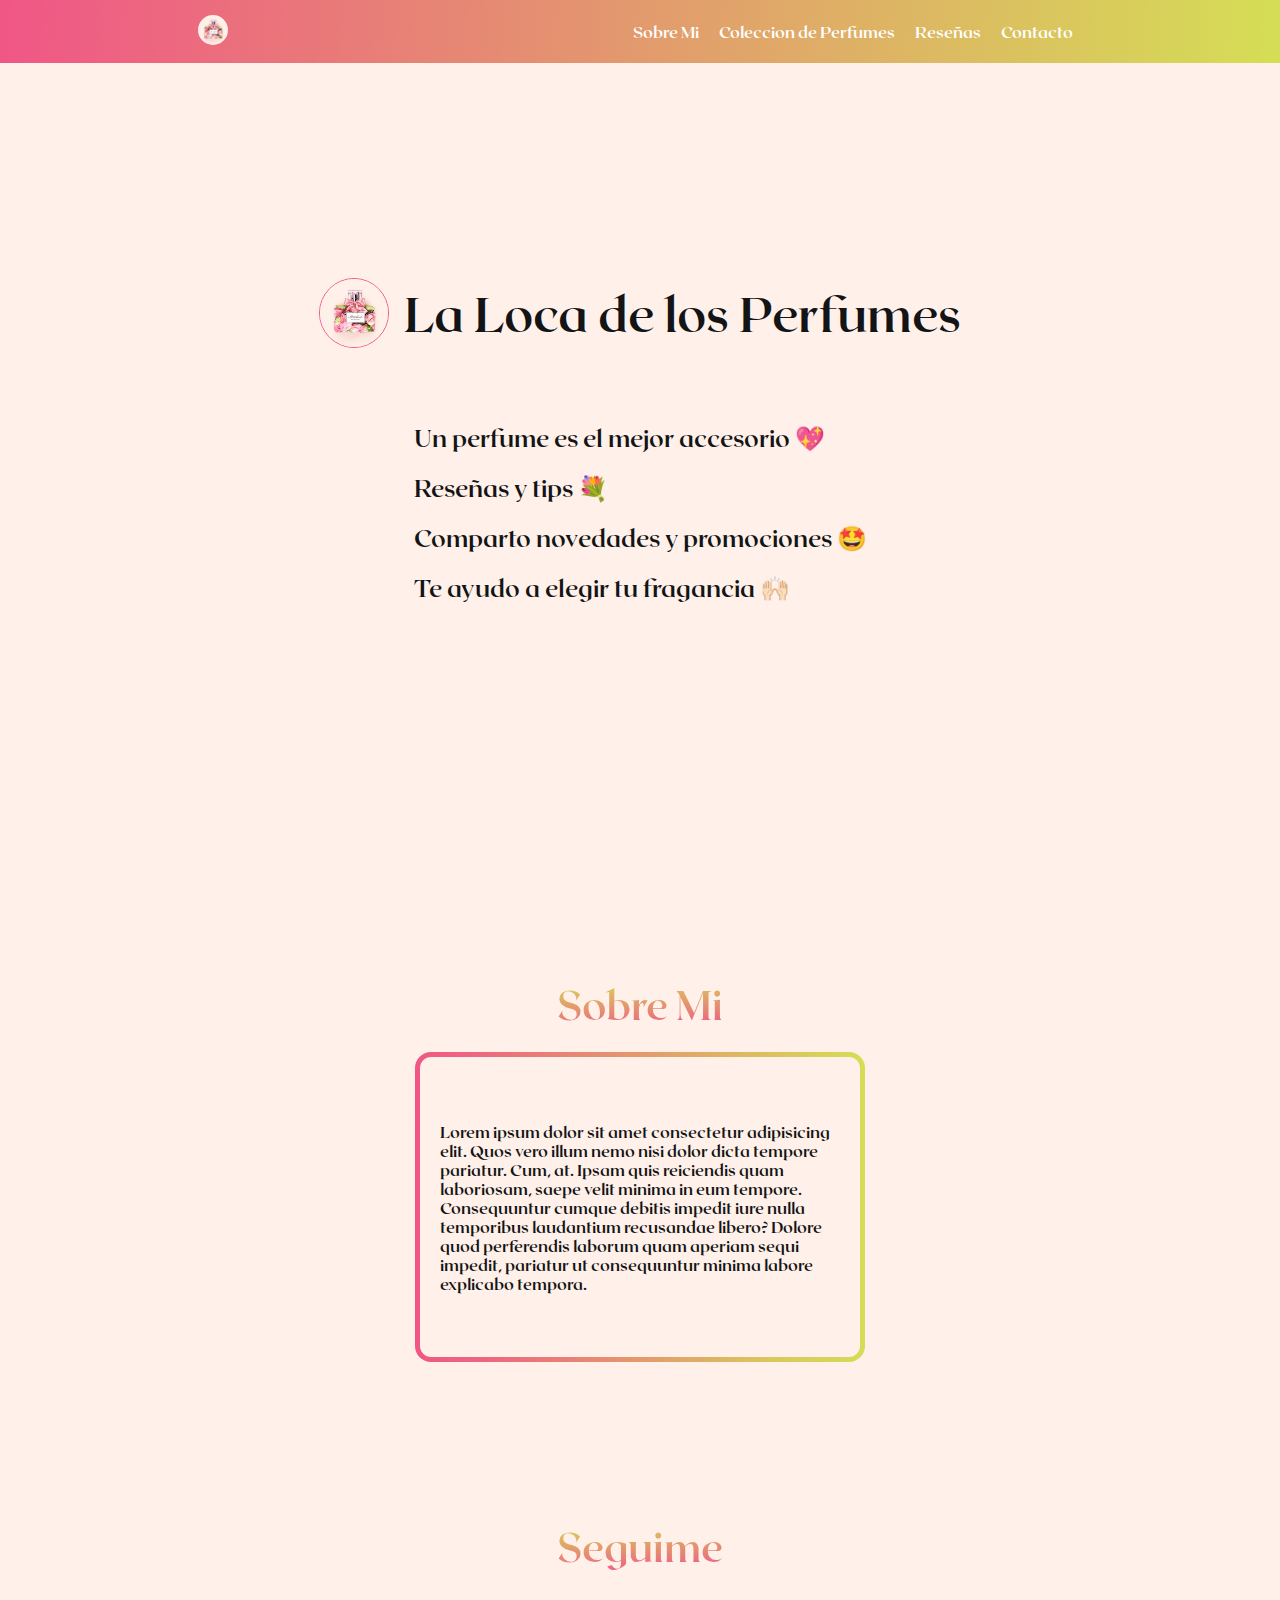
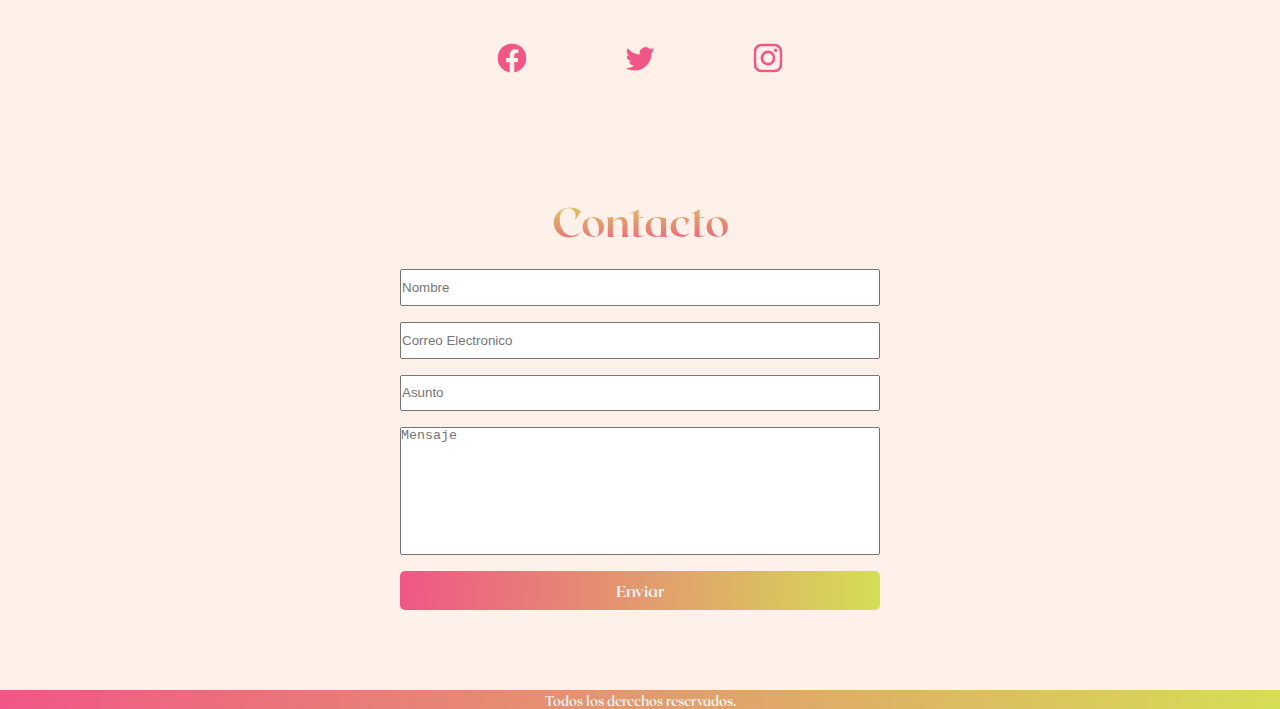
==== commit a22e1e85: "mas cambios" ====
--- a/index.html
+++ b/index.html
@@ -18,6 +18,19 @@
                 <li><a href="./resenas.html">Reseñas</a></li>
                 <li><a href="#contacto">Contacto</a></li>
             </ul>
+            <div class="menuBurger">
+                <svg xmlns="http://www.w3.org/2000/svg" width="16" height="16" fill="currentColor" class="bi bi-list" viewBox="0 0 16 16">
+                    <path fill-rule="evenodd" d="M2.5 12a.5.5 0 0 1 .5-.5h10a.5.5 0 0 1 0 1H3a.5.5 0 0 1-.5-.5zm0-4a.5.5 0 0 1 .5-.5h10a.5.5 0 0 1 0 1H3a.5.5 0 0 1-.5-.5zm0-4a.5.5 0 0 1 .5-.5h10a.5.5 0 0 1 0 1H3a.5.5 0 0 1-.5-.5z"/>
+                </svg>
+                <div class="listBurger">
+                    <ul>
+                        <li><a href="#yo">Sobre Mi</a></li>
+                        <li><a href="./perfumes.html">Coleccion de Perfumes</a></li>
+                        <li><a href="./resenas.html">Reseñas</a></li>
+                        <li><a href="#contacto">Contacto</a></li>
+                    </ul>
+                </div>
+            </div>
         </nav>
     </header>
     
@@ -39,13 +52,14 @@
         <h3 class="texto-gradiente">Sobre Mi</h3>
         <div class="card">
             <div class="card-info">
-              <p class="title">Magic Card</p>
+              <p class="title">Lorem ipsum dolor sit amet consectetur adipisicing elit. Quos vero illum nemo nisi dolor dicta tempore pariatur. Cum, at. Ipsam quis reiciendis quam laboriosam, saepe velit minima in eum tempore.
+              Consequuntur cumque debitis impedit iure nulla temporibus laudantium recusandae libero? Dolore quod perferendis laborum quam aperiam sequi impedit, pariatur ut consequuntur minima labore explicabo tempora.
+              </p>
             </div>
           </div>
     </div>
 
     <div class="contacto_section">
-        <a name="contacto"></a>
         <div class="seguime">
             <h3 class="texto-gradiente">Seguime</h3>
             <div class="socialbtn">
@@ -66,6 +80,7 @@
                 </a>
             </div>
         </div>
+        <a name="contacto"></a>
         <div class="contacto">
             <h3 class="texto-gradiente">Contacto</h3>
             <form action="" class="form">
--- a/styles.css
+++ b/styles.css
@@ -3,14 +3,14 @@
     src: url('./fonts/FontsFree-Net-roxborough-cf-bold.ttf');
 }
 
-*{
+* {
     margin: 0;
     padding: 0;
     box-sizing: border-box;
     scroll-behavior: smooth;
 }
 
-:root{
+:root {
     --rosa: #f05686;
     --verde: #d5de55;
     --fondo: #fff0e9;
@@ -19,13 +19,13 @@
 }
 
 .texto-gradiente {
-    background: -webkit-linear-gradient(93deg, rgba(240,86,134,1) 0%, rgba(213,222,85,1) 100%);
+    background: -webkit-linear-gradient(93deg, rgba(240, 86, 134, 1) 0%, rgba(213, 222, 85, 1) 100%);
     -webkit-background-clip: text;
     -webkit-text-fill-color: transparent;
-    color: transparent;  
-  }
-
-body{ 
+    color: transparent;
+}
+
+body {
     background-color: var(--fondo);
     color: var(--text);
     font-family: var(--font);
@@ -35,47 +35,51 @@
     flex-direction: column;
 }
 
-.header_section{
+.header_section {
     top: 0;
     position: fixed;
-    z-index: 99 ;
+    z-index: 99;
     width: 100%;
-    background: rgb(240,86,134);
-    background: linear-gradient(93deg, rgba(240,86,134,1) 0%, rgba(213,222,85,1) 100%); 
-}
-
-.header_section .nav_section{
+    background: rgb(240, 86, 134);
+    background: linear-gradient(93deg, rgba(240, 86, 134, 1) 0%, rgba(213, 222, 85, 1) 100%);
+}
+
+.header_section .nav_section {
     padding: 15px 0px;
     display: flex;
     justify-content: space-around;
     flex-direction: row;
 }
 
-.nav_section img{
+.nav_section img {
     width: 30px;
     height: 30px;
     border-radius: 50px;
 }
 
-.nav_section ul{
-    display: flex;
-    justify-content: center;
-    align-items: center;
-}
-
-.nav_section li{
+.nav_section ul {
+    display: flex;
+    justify-content: center;
+    align-items: center;
+}
+
+.nav_section li {
     display: inline-block;
     align-items: center;
     margin: 0px 10px;
     font-family: var(--font);
 }
 
-.nav_section a{
+.nav_section a {
     color: white;
     text-decoration: none;
 }
 
-.heroe_section{
+.nav_section .menuBurger{
+    display: none;
+}
+
+.heroe_section {
     width: 60%;
     height: 100vh;
     padding: 4rem 1rem;
@@ -86,7 +90,7 @@
     gap: 15px;
 }
 
-.heroe_section .titulo{
+.heroe_section .titulo {
     display: flex;
     justify-content: center;
     align-items: center;
@@ -95,30 +99,32 @@
 
 @keyframes fade {
     from {
-      opacity: 0;
-    }
+        opacity: 0;
+    }
+
     to {
-      opacity: 1;
+        opacity: 1;
     }
 }
 
 @keyframes slide-up {
     from {
-      transform: translateY(300px);
-    }
+        transform: translateY(300px);
+    }
+
     to {
-      transform: translateY(0);
-    }
-}
-
-.heroe_section h1{
-  color: var(--text);
-  font-family: var(--font);
-  font-size: 3rem;
-  animation: fade 1s ease-in, slide-up 1.3s ease-in-out;
-}
-
-.heroe_section img{
+        transform: translateY(0);
+    }
+}
+
+.heroe_section h1 {
+    color: var(--text);
+    font-family: var(--font);
+    font-size: 3rem;
+    animation: fade 1s ease-in, slide-up 1.3s ease-in-out;
+}
+
+.heroe_section img {
     width: 70px;
     height: 70px;
     border-radius: 50px;
@@ -126,57 +132,59 @@
     animation: fade 1s ease-in, slide-up 1.3s ease-in-out;
 }
 
-.heroe_section .info{
+.heroe_section .info {
     margin-top: 40px;
     animation: fade 1s ease-in, slide-up 1.3s ease-in-out;
     animation-delay: 0.3s;
 }
 
-.info p{
+.info p {
     margin: 20px 0px;
-}
-
-.coleccion_section{
+    font-size: 1.5rem;
+}
+
+.coleccion_section {
     width: 60%;
     padding: 5rem 1rem;
     display: flex;
     flex-direction: column;
     justify-content: center;
     align-items: center;
-    animation: fade 1s ease-in, slide-up 1.3s ease-in-out;
-    animation-delay: 0.5s;
-}
-
-.titulo_coleccion h2{
+    gap: 3rem;
+    /* animation: fade 1s ease-in, slide-up 1.3s ease-in-out;
+    animation-delay: 0.5s; */
+}
+
+.titulo_coleccion h2 {
     font-weight: 800;
     font-size: 2.5rem;
 }
 
-.perfumes_section{
+.perfumes_section {
     width: auto;
 }
 
-.perfumes_section img{
+.perfumes_section img {
     width: 50px;
     height: 50px;
 }
 
-.resenas_section{
+.resenas_section {
     width: 60%;
     padding: 5rem 1rem;
     display: flex;
     flex-direction: column;
     justify-content: center;
     align-items: center;
-    animation: fade 1s ease-in, slide-up 1.3s ease-in-out;
-    animation-delay: 0.5s;
-}
-
-.resenas_section .titulo{
+    /* animation: fade 1s ease-in, slide-up 1.3s ease-in-out;
+    animation-delay: 0.5s; */
+}
+
+.resenas_section .titulo {
     padding: 2rem 0rem;
 }
 
-.resenas_section .resena_info{
+.resenas_section .resena_info {
     display: flex;
     justify-content: center;
     align-items: center;
@@ -184,11 +192,11 @@
     gap: 15px;
 }
 
-.resena_info h3{
+.resena_info h3 {
     color: var(--gradiente);
 }
 
-.resena_info .ago_resena{
+.resena_info .ago_resena {
     text-align: end;
     width: 100%;
     color: var(--gradiente);
@@ -196,7 +204,7 @@
 
 /***********************************/
 
-.yo_section{
+.yo_section {
     width: 60%;
     padding: 5rem 1rem;
     display: flex;
@@ -210,18 +218,18 @@
 
 .card {
     --background: linear-gradient(to left, var(--verde) 0%, var(--rosa) 100%);
-    width: 350px;
-    height: 300px;
+    width: 450px;
+    height: 310px;
     padding: 5px;
     border-radius: 1rem;
-    overflow: visible;
+    overflow: hidden;
     background: #f7ba2b;
     background: var(--background);
     position: relative;
     z-index: 1;
-   }
-   
-   .card::after {
+}
+
+.card::after {
     position: absolute;
     content: "";
     top: 30px;
@@ -235,9 +243,9 @@
     background: #f7ba2b;
     background: var(--background);
     transition: opacity .5s;
-   }
-   
-   .card-info {
+}
+
+.card-info {
     --color: var(--fondo);
     background: var(--color);
     color: var(--color);
@@ -246,29 +254,30 @@
     align-items: center;
     width: 100%;
     height: 100%;
-    overflow: visible;
+    padding: 00px 20px;
+    overflow: hidden;
     border-radius: .7rem;
-   }
-   
-   .card .title {
+}
+
+.card .title {
     font-weight: bold;
-    letter-spacing: .1em;
-   }
-   
-   /*Hover*/
-   .card:hover::after {
+    color: var(--text);
+}
+
+/*Hover*/
+/* .card:hover::after {
     opacity: 0;
-   }
-   
-   .card:hover .card-info {
+}
+
+.card:hover .card-info {
     color: #f7ba2b;
     transition: color 1s;
-   }
-   
+} */
+
 
 /***********************************/
 
-.contacto_section{
+.contacto_section {
     width: 60%;
     padding: 5rem 1rem;
     display: flex;
@@ -280,13 +289,13 @@
     animation-delay: 0.5s;
 }
 
-.contacto_section .seguime{
-    display: flex;
-    align-items: center;
-    flex-direction: column;
-}
-
-.contacto_section .contacto{
+.contacto_section .seguime {
+    display: flex;
+    align-items: center;
+    flex-direction: column;
+}
+
+.contacto_section .contacto {
     display: flex;
     flex-direction: column;
     justify-content: center;
@@ -294,43 +303,46 @@
     gap: 1.5rem;
 }
 
-.contacto .form{
-    display: flex;
-    flex-direction: column;
-    justify-content: center;
-    align-items: center;
-}
-
-.form input{
+.contacto .form {
+    display: flex;
+    flex-direction: column;
+    justify-content: center;
+    align-items: center;
+}
+
+.form input {
     width: 30rem;
     height: 2.3rem;
     margin-bottom: 1rem;
 }
 
-.form #mensaje{
+.form #mensaje {
     width: 30rem;
     height: 8rem;
     margin-bottom: 1rem;
 }
 
-.form button{
+.form button {
     border-radius: 5px;
     width: 30rem;
     padding: 10px 0px;
-    background: rgb(240,86,134);
-    background: linear-gradient(93deg, rgba(240,86,134,1) 0%, rgba(213,222,85,1) 100%); 
+    background: rgb(240, 86, 134);
+    background: linear-gradient(93deg, rgba(240, 86, 134, 1) 0%, rgba(213, 222, 85, 1) 100%);
     border: #d5de55;
     color: whitesmoke;
     font-family: var(--font);
     font-size: medium;
 }
 
-.seguime h3, .contacto h3{
+.seguime h3,
+.contacto h3,
+.yo_section h3,
+.titulo h3 {
     font-size: 2.5rem;
 }
 
-.socialbtn{
-    margin: 2rem 0rem;
+.socialbtn {
+    margin: 5rem 0rem;
     display: flex;
     flex-direction: row;
     justify-content: center;
@@ -338,30 +350,124 @@
     gap: 2rem;
 }
 
-.socialbtn a{
+.socialbtn svg{
+    transform: scale(1.8);
+    margin: 0px 40px;
+}
+
+.socialbtn a {
     text-decoration: none;
     color: var(--rosa);
 }
 
-.socialbtn svg{
-    size: 26rem;
-}
-
 textarea {
     resize: none;
 }
-  
-
-.footer_section{
+
+.footer_section {
     width: 100%;
     z-index: 99;
     display: flex;
     justify-content: center;
     bottom: 0;
-    background: rgb(240,86,134);
-    background: linear-gradient(93deg, rgba(240,86,134,1) 0%, rgba(213,222,85,1) 100%); 
-}
-
-.footer_section p{
+    background: rgb(240, 86, 134);
+    background: linear-gradient(93deg, rgba(240, 86, 134, 1) 0%, rgba(213, 222, 85, 1) 100%);
+}
+
+.footer_section p {
     color: whitesmoke;
+}
+
+/*******************MediasQuery*****************************/
+
+@media screen and (max-width: 800px) {
+    .nav_section{
+        justify-content: space-between;
+        gap: 14rem;
+    }
+
+    .nav_section ul {
+        display: none;
+    }
+
+    .nav_section .menuBurger {
+        display: flex;
+        justify-self: center;
+        align-items: center;
+        color: var(--fondo);
+    }
+
+    .menuBurger svg{
+        transform: scale(2.5);
+    }
+
+    .menuBurger .listBurger{
+        display: flex;
+        justify-content: center;
+        align-items: center;
+        flex-direction: column;
+        color: white;
+        font-size: 2rem;
+    }
+
+    .heroe_section{
+        width: 100%;
+        height: auto;
+    }
+
+    .heroe_section .titulo {
+        margin-top: 100px;
+        flex-direction: column;
+    }
+
+    .heroe_section .titulo h1 {
+        font-size: 3.5rem;
+        text-align: center;
+        letter-spacing: 0.2rem;
+    }
+
+    .heroe_section .info {
+        font-size: 1.4rem;
+        text-align: center;
+    }
+
+    .yo_section{
+        width: 100%;
+    }
+
+    .contacto_section{
+        width: 100%;
+    }
+
+    .contacto_section .seguime .socialbtn{
+        padding: 50px 0px;
+    }
+
+    .contacto_section svg{
+        transform: scale(3.5);
+        margin: 0px 40px;
+    }
+    .form input {
+        width: 20rem;
+        height: 2.3rem;
+        margin-bottom: 1rem;
+    }
+    
+    .form #mensaje {
+        width: 20rem;
+        height: 8rem;
+        margin-bottom: 1rem;
+    }
+    
+    .form button {
+        border-radius: 5px;
+        width: 20rem;
+        padding: 10px 0px;
+        background: rgb(240, 86, 134);
+        background: linear-gradient(93deg, rgba(240, 86, 134, 1) 0%, rgba(213, 222, 85, 1) 100%);
+        border: #d5de55;
+        color: whitesmoke;
+        font-family: var(--font);
+        font-size: medium;
+    }
 }